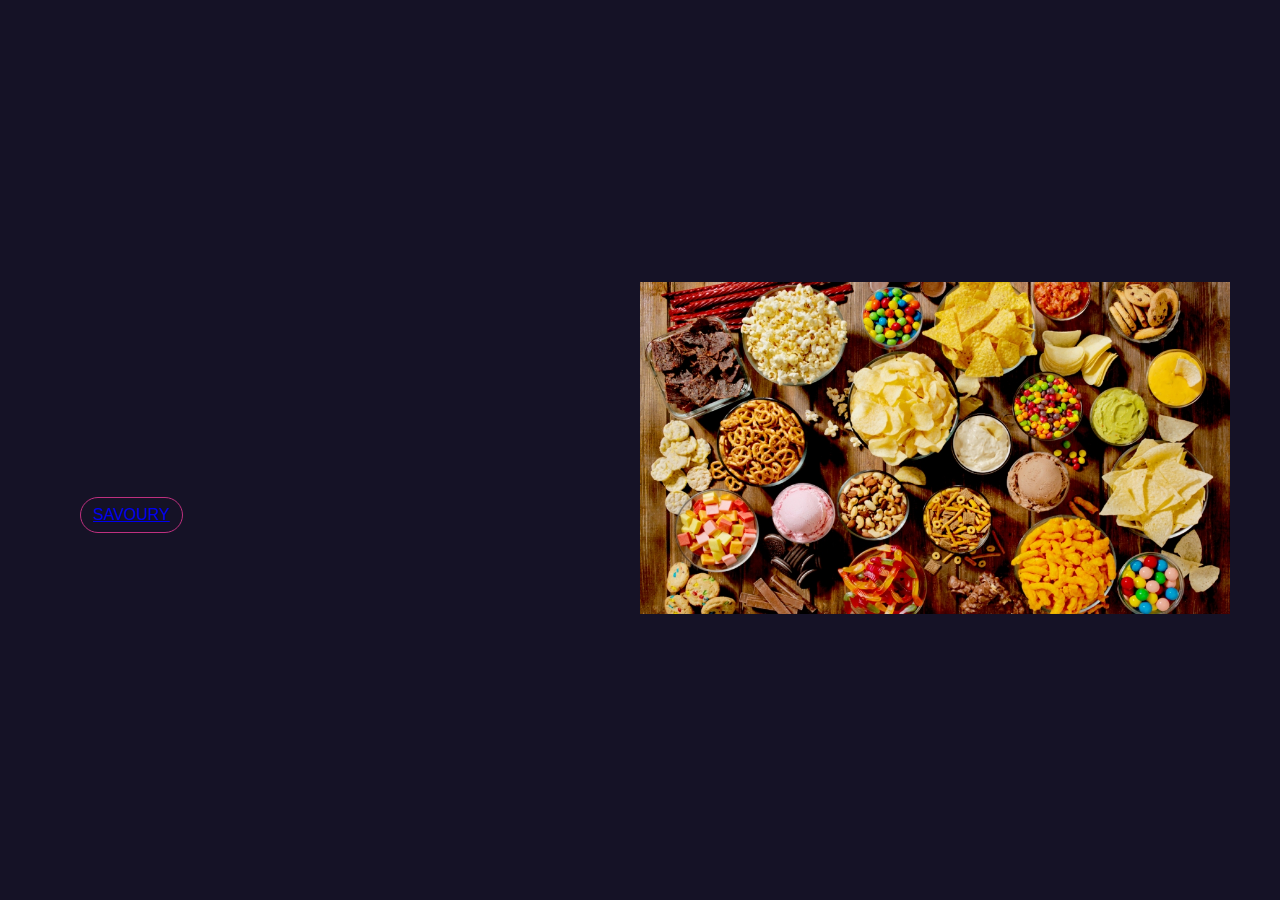
==== home.html @ ab8c7300 "added another page" ====
<!DOCTYPE html>
<html>
<head>
    <meta charset='utf-8'>
    <meta http-equiv='X-UA-Compatible' content='IE=edge'>
    <title>Home Page</title>
    <meta name='viewport' content='width=device-width, initial-scale=1'>
    <link rel='stylesheet' type='text/css' media='screen' href='styles2.css'>
    <script src='script.js'></script>
</head>
<div class= 'container'>
    <div class="container_content">
    <div class="container_content_inner">
    <div class="title">
      <h1>Savoury or Sweet?</h1>
    </div>
    <div class="par">
    <p>
     
    </p>
    </div>
    <div class="btns">
    <button class='btns_more'><a href="contact.html">Savoury </a></button>
    <button class='btns_more'><a href="contact.html"> Sweet </a></button>
    </div>
    </div>
    </div>
     <div class="container_outer_img">
     <div class="img-inner">
     <img src='savouryvssweet3.jpg'  alt="" class="container_img"/>
           </div>
         </div>
      </div>
    <div class="overlay"></div>
<body>
    
</body>
</html>
---- styles2.css ----
* {
  margin: 0px;
  padding: 0px;
}
body {
  font-family: arial;
}
.main {
  margin: 2%;
}

.card {
  width: 20%;
  display: inline-block;
  box-shadow: 2px 2px 20px black;
  border-radius: 5px;
  margin: 2%;
  grid-template-columns: repeat(2, 1fr);
  background-color: pink;
  border-color: yellow;
}

.image img {
  width: 100%;
  border-top-right-radius: 5px;
  border-top-left-radius: 5px;
}

.title {
  text-align: center;
  padding: 10px;
}


.des {
  padding: 3px;
  text-align: center;

  padding-top: 10px;
  border-bottom-right-radius: 5px;
  border-bottom-left-radius: 5px;
}
button {
  margin-top: 40px;
  margin-bottom: 10px;
  background-color: white;
  border: 1px solid black;
  border-radius: 5px;
  padding: 10px;
}
button:hover {
  background-color: black;
  color: white;
  transition: 0.5s;
  cursor: pointer;
}
button{
  background-color:hotpink;
  border-color: royalblue;
  border-radius: 25%;
}


.myDiv {
  
  background-color: pink;    
  text-align: center;
  padding: 20px;
  width: 60%;
  margin: 20px;
  
}

body {
  font-family: Arial, Helvetica, sans-serif;
}

.flip-card {
  background-color: transparent;
  width: 300px;
  height: 300px;
  perspective: 1000px;
}

.flip-card-inner {
  position: relative;
  width: 100%;
  height: 100%;
  text-align: center;
  transition: transform 0.6s;
  transform-style: preserve-3d;
  box-shadow: 0 4px 8px 0 rgba(0,0,0,0.2);
}

.flip-card:hover .flip-card-inner {
  transform: rotateY(180deg);
}

.flip-card-front, .flip-card-back {
  position: absolute;
  width: 100%;
  height: 100%;
  -webkit-backface-visibility: hidden;
  backface-visibility: hidden;
}

.flip-card-front {
  background-color: #bbb;
  color: white;
}

.flip-card-back {
  background-color: rgb(228, 4, 4);
  color: black;
  transform: rotateY(180deg);
  align-content: center;
}

* {
  margin: 0;
  padding: 0;
  box-sizing: border-box;
}

:root {
  --secondary-color: #151226;
  --contrast-color: #BF307F;
}
.overlay {
  position: absolute;
  top: 0;
  left: 0;
  right: 0;
  bottom: 0;
  height: 100%;
  z-index: -10;
  background-color: var(--contrast-color);
}

.container {
  display: flex;
  height: 100vh;
  justify-content: space-around;
  align-items: center;
  color: #fff;
  animation: expand .8s ease forwards;
  background-color: var(--secondary-color);
  position: relative;
  font-family: -apple-system, BlinkMacSystemFont, 'Segoe UI', Roboto, Oxygen, Ubuntu, Cantarell, 'Open Sans', 'Helvetica Neue', sans-serif;
  transition: all .8s ease;
}

.container_content {
 width: 50%;
}

.container_content_inner {
  width: 80%;
  margin-left: 80px;
}

.container_outer_img {
  margin: 50px;
  width: 50%;
  overflow: hidden;
}   
    
.container_img {
  width: 100%;
  animation: slideIn 1.5s ease-in-out forwards;
}

.par {
  height: auto;
  overflow: hidden;
}

p{
  line-height: 28px;
  transform: translateY(300px);
  animation: slideUp .8s ease-in-out forwards .8s;
}

.btns {
  height: 100%;
  position: relative;
  width: 150px;
  overflow: hidden;
}

.btns_more {
  background: transparent;
  border: 1px solid var(--contrast-color);
  border-radius: 50px;
  padding: 8px 12px;
  color: #BF307F;
  font-size: 16px;
  text-transform: uppercase;
  position: relative;
  margin-top: 15px;
  outline: none;
  transform: translateY(50px);
  animation: slideUp .8s ease-in-out  forwards 1s;
}

.title {
  overflow: hidden;
  height: auto;
}

h1 {
    font-size: 40px;
    color: var(--contrast-color);
    margin-bottom: 20px;
    transform: translateY(100px);
    animation: slideUp .8s ease forwards .5s;
}

@keyframes slideIn {
  0% {
    transform: translateX(500px) scale(.2);
  }
  100% {
    transform: translateX(0px) scale(1);
  }
}

@keyframes slideUp {
  0% {
    transform: translateY(300px);
  }
  100% {
    transform: translateY(0px);
  }
}

@keyframes expand {
  0% {
    transform: translateX(1400px);
  }
  100% {
    transform: translateX(0px);
  }
}
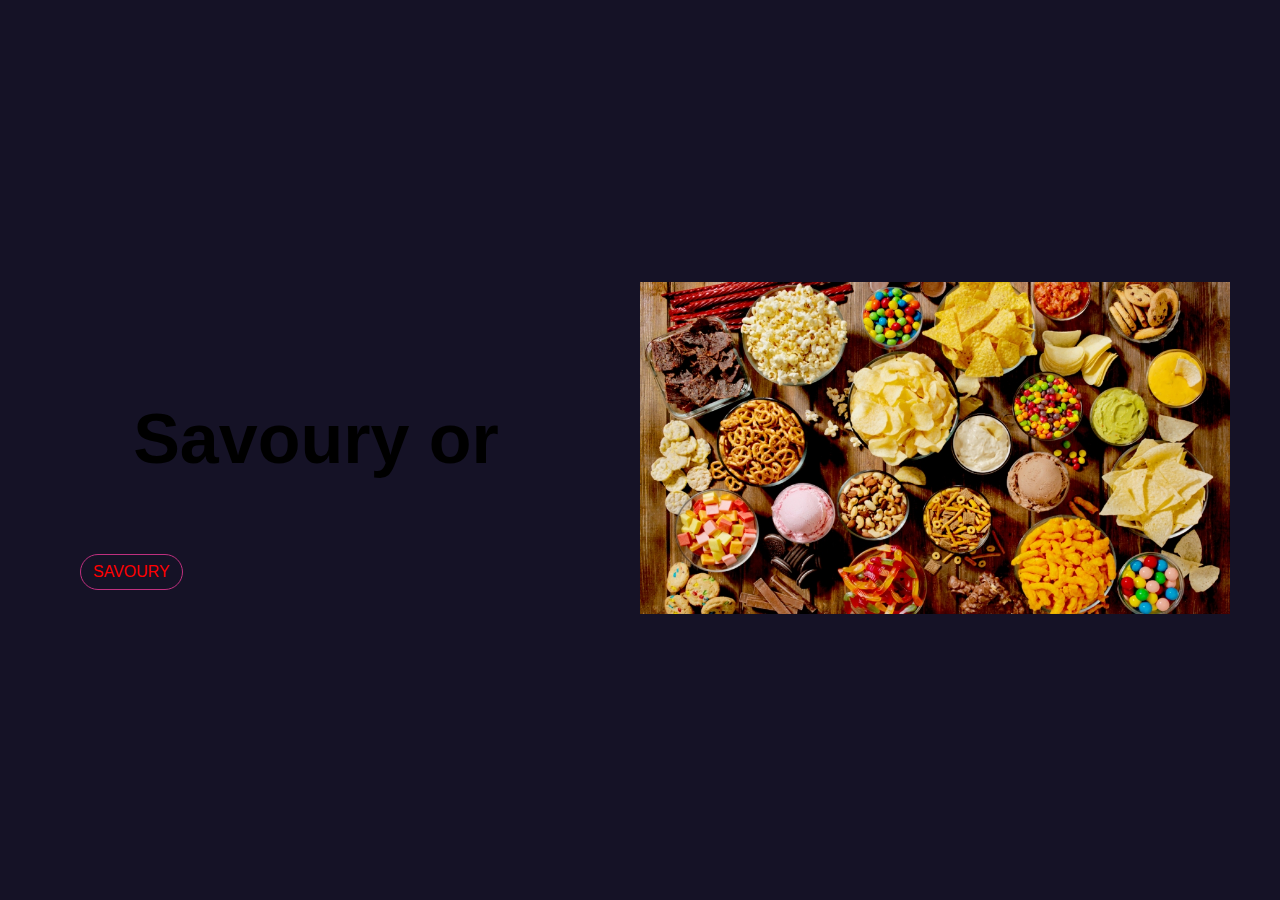
==== commit 80656bec: "added links to savoury snacks" ====
--- a/home.html
+++ b/home.html
@@ -20,7 +20,7 @@
     </p>
     </div>
     <div class="btns">
-    <button class='btns_more'><a href="contact.html">Savoury </a></button>
+    <button class='btns_more'><a href="savoury.html">Savoury </a></button>
     <button class='btns_more'><a href="contact.html"> Sweet </a></button>
     </div>
     </div>
--- a/styles2.css
+++ b/styles2.css
@@ -76,46 +76,6 @@
   font-family: Arial, Helvetica, sans-serif;
 }
 
-.flip-card {
-  background-color: transparent;
-  width: 300px;
-  height: 300px;
-  perspective: 1000px;
-}
-
-.flip-card-inner {
-  position: relative;
-  width: 100%;
-  height: 100%;
-  text-align: center;
-  transition: transform 0.6s;
-  transform-style: preserve-3d;
-  box-shadow: 0 4px 8px 0 rgba(0,0,0,0.2);
-}
-
-.flip-card:hover .flip-card-inner {
-  transform: rotateY(180deg);
-}
-
-.flip-card-front, .flip-card-back {
-  position: absolute;
-  width: 100%;
-  height: 100%;
-  -webkit-backface-visibility: hidden;
-  backface-visibility: hidden;
-}
-
-.flip-card-front {
-  background-color: #bbb;
-  color: white;
-}
-
-.flip-card-back {
-  background-color: rgb(228, 4, 4);
-  color: black;
-  transform: rotateY(180deg);
-  align-content: center;
-}
 
 * {
   margin: 0;
@@ -243,3 +203,102 @@
     transform: translateX(0px);
   }
 }
+
+h1 {text-align: center; color: black;font-size:70px;font-family: -apple-system, BlinkMacSystemFont, 'Segoe UI', Roboto, Oxygen, Ubuntu, Cantarell, 'Open Sans', 'Helvetica Neue', sans-serif;} 
+
+
+.flex-container {
+  display: flex;
+  flex-wrap: wrap;
+  justify-content: space-evenly;
+  background-color: white;
+  background-image: url("savourysnacks.jpg")
+;
+}
+
+.flex-container > div {
+  background-color: #f1f1f1;
+  max-width: fit-content;
+  max-height: fit-content;
+  margin: 5px;
+  text-align: center;
+  line-height: 20px;
+  font-size: 20px;
+}
+
+body {
+  font-family: Arial, Helvetica, sans-serif;
+}
+
+.flip-card {
+  background-color: transparent;
+  width: 300px;
+  height: 300px;
+  perspective: 1000px;
+}
+
+.flip-card-inner {
+  position: relative;
+  width: 100%;
+  height: 100%;
+  text-align: center;
+  transition: transform 0.6s;
+  transform-style: preserve-3d;
+  box-shadow: 0 4px 8px 0 rgba(0,0,0,0.2);
+}
+
+.flip-card:hover .flip-card-inner {
+  transform: rotateY(180deg);
+}
+
+.flip-card-front, .flip-card-back {
+  position: absolute;
+  width: 100%;
+  height: 100%;
+  -webkit-backface-visibility: hidden;
+  backface-visibility: hidden;
+}
+
+.flip-card-front {
+  background-color: #bbb;
+  color: black;
+}
+
+.flip-card-back {
+  background-color: beige;
+  color: black;
+  transform: rotateY(180deg);
+}
+
+
+
+.myDiv2 {
+
+  background-color: rgb(226, 226, 6);    
+  text-align: center;
+  padding: 20px;
+  width: 60%;
+  margin: 20px;
+  
+}
+
+a:link {
+  color: red;
+  background-color: transparent;
+  text-decoration: none;
+}
+a:visited {
+  color: purple;
+  background-color: transparent;
+  text-decoration: none;
+}
+a:hover {
+  color: blue;
+  background-color: transparent;
+  text-decoration: underline;
+}
+a:active {
+  color: yellow;
+  background-color: transparent;
+  text-decoration: underline;
+}